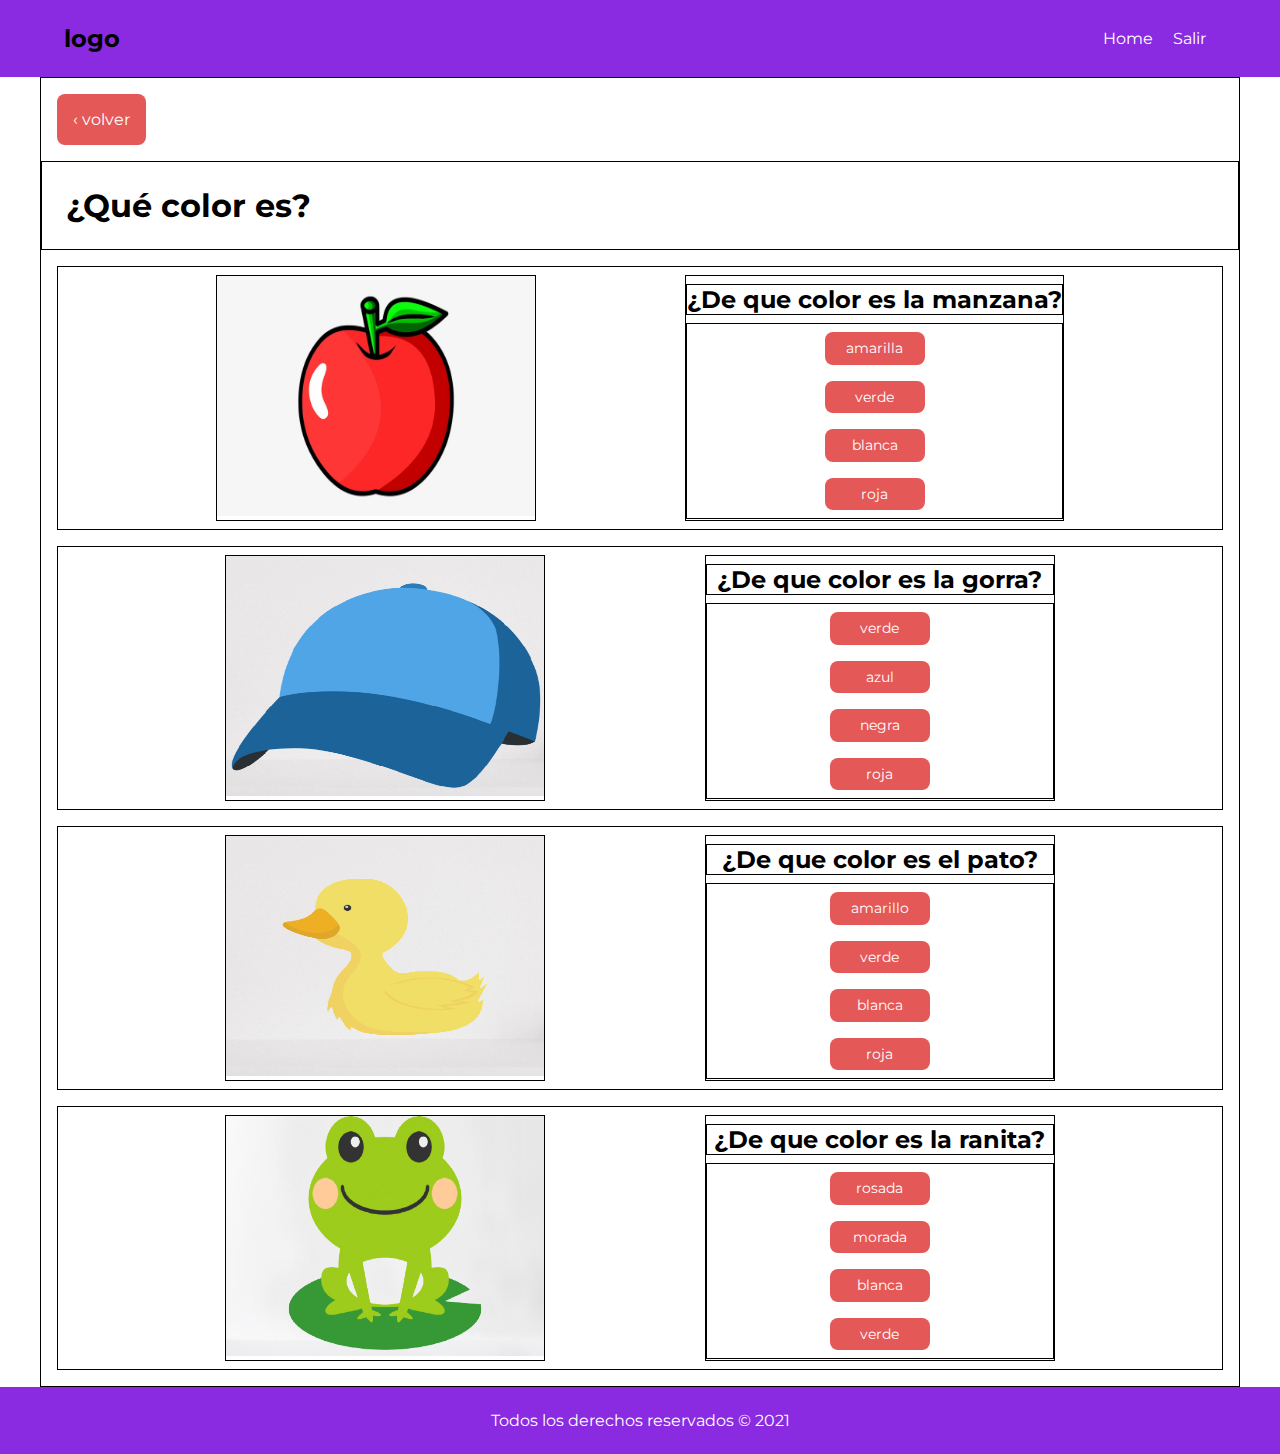
==== colores.html @ 9a8ee3d4 "colores.html y go-back button creado e insertado" ====
<!DOCTYPE html>
<html lang="en">
<head>
    <meta charset="UTF-8">
    <meta http-equiv="X-UA-Compatible" content="IE=edge">
    <meta name="viewport" content="width=device-width, initial-scale=1.0">
    <title>Los colores</title>
    <link href="https://fonts.googleapis.com/css2?family=Montserrat:wght@500&display=swap" rel="stylesheet">
    <link rel="stylesheet" href="./assets/css/index_styles.css">
</head>
<body>
    <div class="navbar">
        <header class="navbar__header">   
            <nav class="navbar__nav">
                <h2>logo</h2>
                <ul class="navbar__list">
                    <li class="list-item"><a href="/index.html" class="outline">Home</a></li>
                    <li class="list-item"><a href="/login.html" class="outline">Salir</a></li>
                </ul> 
            </nav>
        </header>
    </div>

    <div class="container">
        <button class="go-back" onclick="goBack()">&#8249; volver</button>
        <div class="question__section">
            <h1>¿Qué color es?</h1>
        </div>
        <div class="questionbox">
            <div class="imgbox">
                <img src="./assets/img/materias/colores/colores01.png" alt="Imagen de manzana" class="img-rima">
            </div>
            <div class="questionbox__select">
                <div class="questionbox__title">
                    <h2 class="question">
                        ¿De que color es la manzana?
                    </h2>
                </div>
                <div class="questionbox__buttons">
                    <button class="select-button" type="button">amarilla</button>
                    <button class="select-button" type="button">verde</button>
                    <button class="select-button" type="button">blanca</button>
                    <button class="select-button correct" type="button">roja</button>
                </div>
            </div>
        </div>
        <div class="questionbox">
            <div class="imgbox">
                <img src="./assets/img/materias/colores/colores02.png" alt="Imagen de manzana" class="img-rima">
            </div>
            <div class="questionbox__select">
                <div class="questionbox__title">
                    <h2 class="question">
                        ¿De que color es la gorra?
                    </h2>
                </div>
                <div class="questionbox__buttons">
                    <button class="select-button" type="button">verde</button>
                    <button class="select-button correct" type="button">azul</button>
                    <button class="select-button" type="button">negra</button>
                    <button class="select-button" type="button">roja</button>
                </div>
            </div>
        </div>
        <div class="questionbox">
            <div class="imgbox">
                <img src="./assets/img/materias/colores/colores03.png" alt="Imagen de manzana" class="img-rima">
            </div>
            <div class="questionbox__select">
                <div class="questionbox__title">
                    <h2 class="question">
                        ¿De que color es el pato?
                    </h2>
                </div>
                <div class="questionbox__buttons">
                    <button class="select-button correct" type="button">amarillo</button>
                    <button class="select-button" type="button">verde</button>
                    <button class="select-button" type="button">blanca</button>
                    <button class="select-button" type="button">roja</button>
                </div>
            </div>
        </div>
        <div class="questionbox">
            <div class="imgbox">
                <img src="./assets/img/materias/colores/colores04.png" alt="Imagen de manzana" class="img-rima">
            </div>
            <div class="questionbox__select">
                <div class="questionbox__title">
                    <h2 class="question">
                        ¿De que color es la ranita?
                    </h2>
                </div>
                <div class="questionbox__buttons">
                    <button class="select-button" type="button">rosada</button>
                    <button class="select-button" type="button">morada</button>
                    <button class="select-button" type="button">blanca</button>
                    <button class="select-button correct" type="button">verde</button>
                </div>
            </div>
        </div>
    </div>
    
    <footer class="footer">
        <p class="footer__p">Todos los derechos reservados &copy; 2021</p>
    </footer>

    <script src="/assets/scripts/script_questions.js"></script>
</body>
</html>
---- assets/css/index_styles.css ----
* {
    box-sizing: border-box;
    padding: 0;
    margin: 0;
    text-decoration: none;
}

body {
    font-family: 'Montserrat', sans-serif;
    min-height: 100vh;
}

button {
    font-family: 'Montserrat', sans-serif;    
}

.navbar {
    background-color: blueviolet;
}

.navbar__header {
    margin: 0 auto;
    max-width: 1200px;
}

.navbar__nav {
    display: flex;
    align-items: center;
    justify-content: space-between;  
    height: 100%; 
    padding: 1.5em;
}

.navbar__list {
    display: flex;
}

.list-item {
    list-style-type: none;
}

.outline {
    color: white;
    text-decoration: none;
    margin: 0 10px;
}

.outline:hover {
    border-bottom: 3px solid #9867C5;
}

.titlebox {
    border: solid black 1px;
    max-width: 1200px;
    margin: 0 auto;
    padding: 1em;
}

.title {
    font-size: 2.5em;
    font-weight: 500;
    line-height: 1.5;
    margin-left: 5%;
}

.main {
    border: solid black 1px;
    display: flex;
    margin: 0 auto;
    max-width: 1200px;
}

.main__container {
    display: flex;
    flex-wrap: wrap;
    justify-content: space-evenly;
    margin: 10px;
    padding: 2em;
    width: 100%;
}

.main__card {
    display: flex;
    flex-direction: column;
    position: relative;
    padding: 20px;
    width: 250px;
}

.main__card-thumbnail {
    position: relative;
    height: 0;
    padding-top: 56.333%;
}

.card-image {
    border-radius: 8px 8px 0 0;
    position: absolute;
    top: 0;
    left: 0;
    max-width: 100%;
    height: auto;
}

.main__card-body {
    padding: 6px;
    height: 75px;
    border-radius: 0 0 8px 8px;
}

.main__card-body p {
    color: #FFF;
    font-size: 18px;
    text-align: center;
    line-height: 3;
}

.blue-science {
    background-color: #5f96d7;
}

.pink-science {
    background: #ed1e79;
}

.orange-science {
    background-color: #dd5342;
}

.yellow-science {
    background-color: #ca9c05fb;
}

.footer {
    background-color: blueviolet;
    color: white;
    padding: 1.5em;
    text-align: center;
    width: 100%;
}

/* estilos palabras.html */

.container {
    border: solid 1px black;
    max-width: 1200px;
    margin: 0 auto;
}

.question__section {
    border: solid 1px black;
    padding: 1.5em;
}

.questionbox {
    display: flex;
    border: solid 1px black;
    flex-wrap: wrap;
    justify-content: space-evenly;
    margin: 1rem;
    padding: .5em;
}

.imgbox {
    border: solid 1px black;
    width: 320px;
}

.img-rima {
    width: 100%;
    height: 240px;
}

.questionbox__select {
    border: solid 1px black;
    min-width: 350px;
}

.questionbox__title {
    border: solid 1px black;
    flex-direction: row;
    margin: .5rem 0;
    text-align: center;
}

.questionbox__buttons {
    display: flex;
    flex-direction: column;
    align-items: center;
    border: solid 1px black;
}

.select-button {
    background-color: #e45858;
    border: none;
    border-radius: 8px;
    color: #fffffe;
    font-size: 13.8px;
    margin: .5rem 0;
    padding: .6em;
    cursor: pointer;
    width: 100px;
}

.disabled {
    background-color: rgb(129, 128, 128);
    cursor: auto;
}

.go-back {
    background-color: #e45858;
    border: none;
    border-radius: 8px;
    color: #fffffe;
    font-size: 1rem;
    padding: 1rem;
    margin: 1rem;
}
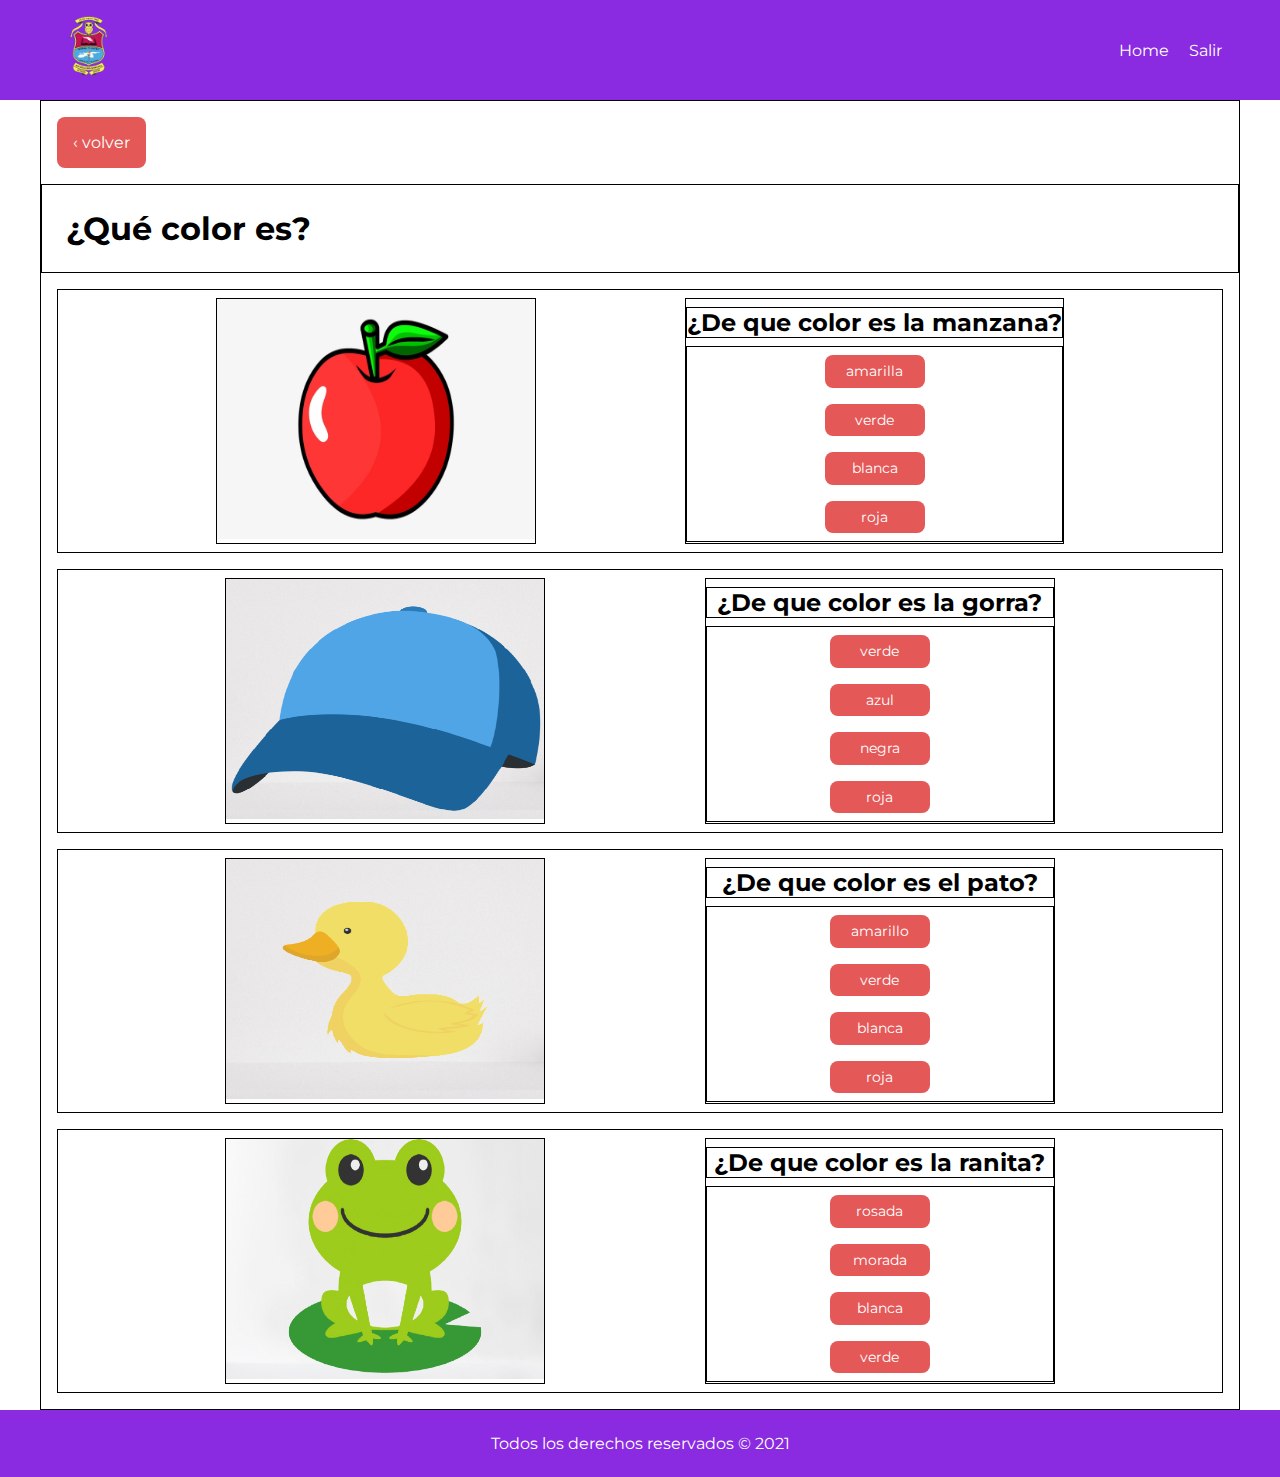
==== commit 704770b8: "Imagen escudo + Logo reemplazado por escudo" ====
--- a/colores.html
+++ b/colores.html
@@ -12,7 +12,9 @@
     <div class="navbar">
         <header class="navbar__header">   
             <nav class="navbar__nav">
-                <h2>logo</h2>
+                <a href="./" class="navbar__logo">
+                    <img src="./assets/img/logo/escudobg.png" alt="" class="logo">
+                </a>
                 <ul class="navbar__list">
                     <li class="list-item"><a href="/index.html" class="outline">Home</a></li>
                     <li class="list-item"><a href="/login.html" class="outline">Salir</a></li>
--- a/assets/css/index_styles.css
+++ b/assets/css/index_styles.css
@@ -28,7 +28,15 @@
     align-items: center;
     justify-content: space-between;  
     height: 100%; 
-    padding: 1.5em;
+    padding: .5em;
+}
+
+.navbar__logo {
+    width: 80px;
+}
+
+.logo {
+    width: 100%;
 }
 
 .navbar__list {
@@ -188,6 +196,25 @@
     flex-direction: column;
     align-items: center;
     border: solid 1px black;
+}
+
+.questionbox__operation {
+    display: flex;
+    border: 1px solid black;
+}
+
+.questionbox__img {
+    margin: auto 15px;
+    width: 200px;
+}
+
+.img {
+    width: 100%;
+}
+
+.questionbox__symbol {
+    font-size: 30px;
+    margin: auto 0;
 }
 
 .select-button {
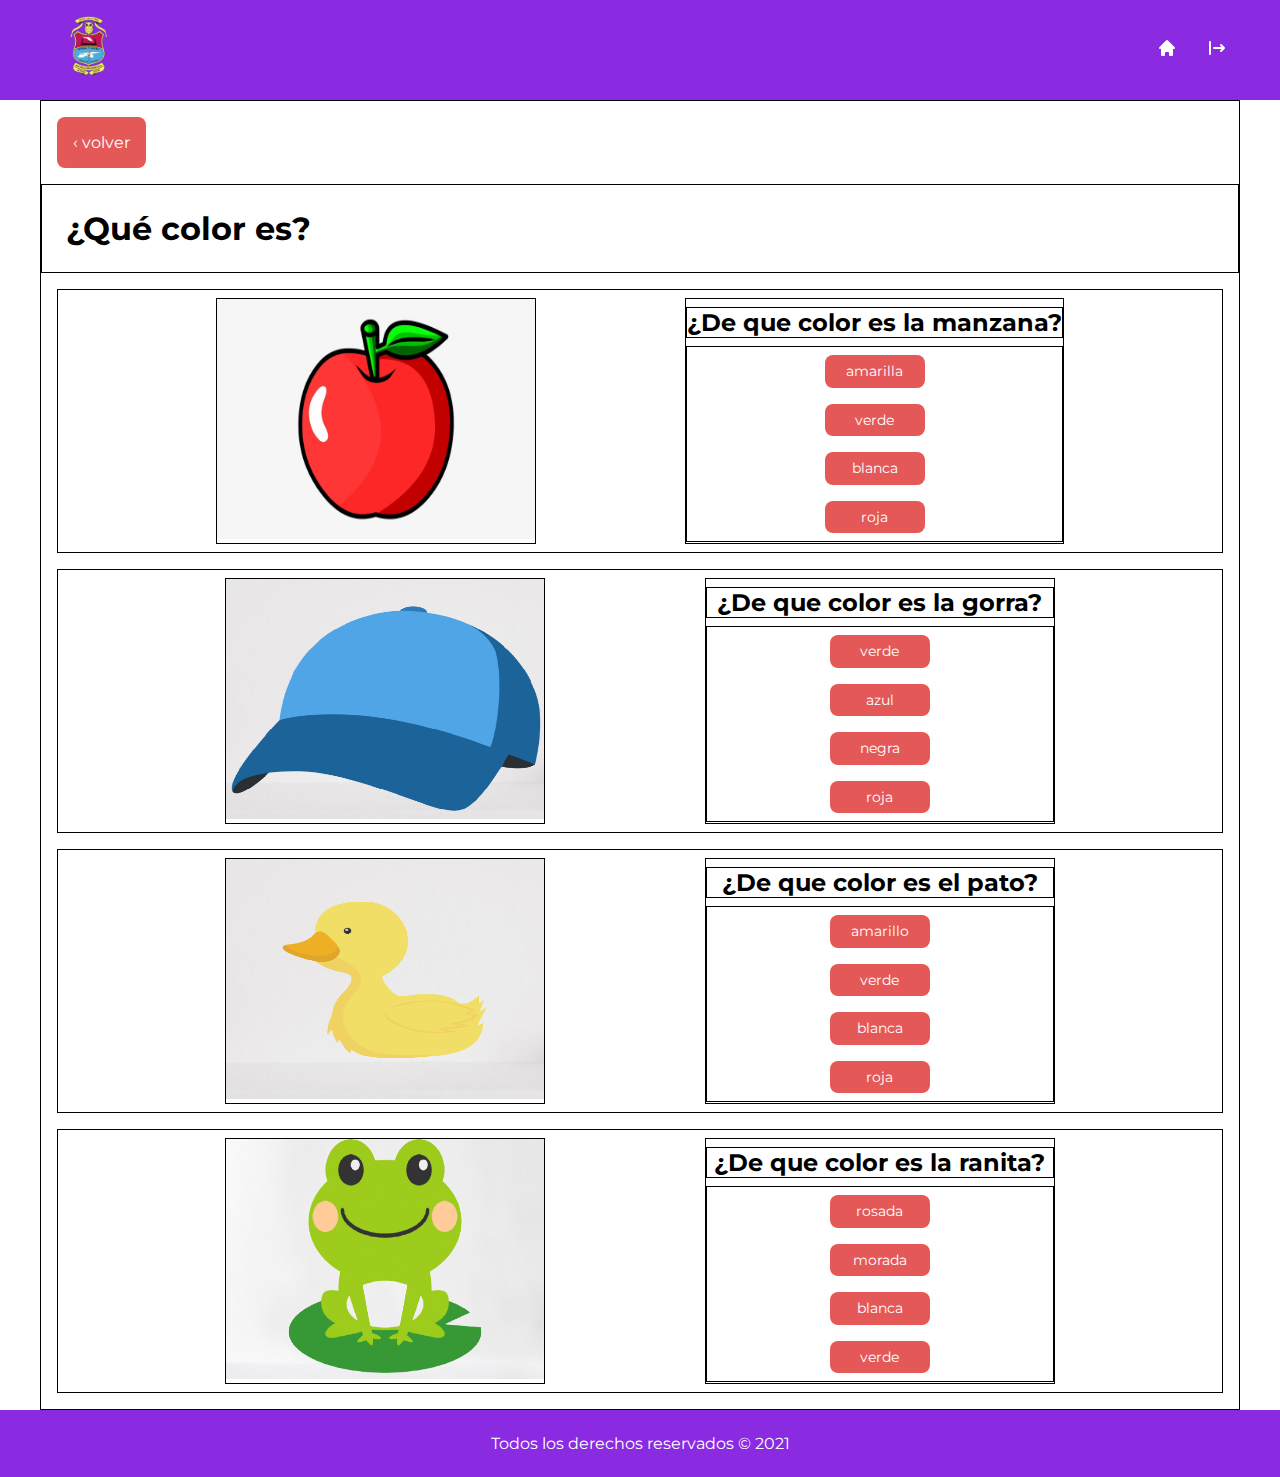
==== commit 40f6ebc1: "iconos home y salir añadidos" ====
--- a/colores.html
+++ b/colores.html
@@ -16,8 +16,20 @@
                     <img src="./assets/img/logo/escudobg.png" alt="" class="logo">
                 </a>
                 <ul class="navbar__list">
-                    <li class="list-item"><a href="/index.html" class="outline">Home</a></li>
-                    <li class="list-item"><a href="/login.html" class="outline">Salir</a></li>
+                    <li class="list-item">
+                        <a href="./index.html" class="outline">
+                            <svg xmlns="http://www.w3.org/2000/svg" class="h-5 w-5" viewBox="0 0 20 20" fill="currentColor">
+                            <path d="M10.707 2.293a1 1 0 00-1.414 0l-7 7a1 1 0 001.414 1.414L4 10.414V17a1 1 0 001 1h2a1 1 0 001-1v-2a1 1 0 011-1h2a1 1 0 011 1v2a1 1 0 001 1h2a1 1 0 001-1v-6.586l.293.293a1 1 0 001.414-1.414l-7-7z" />
+                            </svg>
+                        </a>
+                    </li>
+                    <li class="list-item">
+                        <a href="./login.html" class="outline">
+                            <svg xmlns="http://www.w3.org/2000/svg" class="h-5 w-5" viewBox="0 0 20 20" fill="currentColor">
+                            <path fill-rule="evenodd" d="M3 3a1 1 0 00-1 1v12a1 1 0 102 0V4a1 1 0 00-1-1zm10.293 9.293a1 1 0 001.414 1.414l3-3a1 1 0 000-1.414l-3-3a1 1 0 10-1.414 1.414L14.586 9H7a1 1 0 100 2h7.586l-1.293 1.293z" clip-rule="evenodd" />
+                            </svg>
+                        </a>
+                    </li>
                 </ul> 
             </nav>
         </header>
--- a/assets/css/index_styles.css
+++ b/assets/css/index_styles.css
@@ -45,6 +45,7 @@
 
 .list-item {
     list-style-type: none;
+    margin: 0 15px;
 }
 
 .outline {
@@ -242,4 +243,21 @@
     font-size: 1rem;
     padding: 1rem;
     margin: 1rem;
+}
+
+/* Videos.html */
+
+.main-container {
+    display: flex;
+    flex-direction: column;
+    padding: 1em;
+}
+
+.main-container__video {
+    margin: 15px auto;
+}
+
+.video-theme {
+    width: 150px;
+    margin: 0 auto 15px;
 }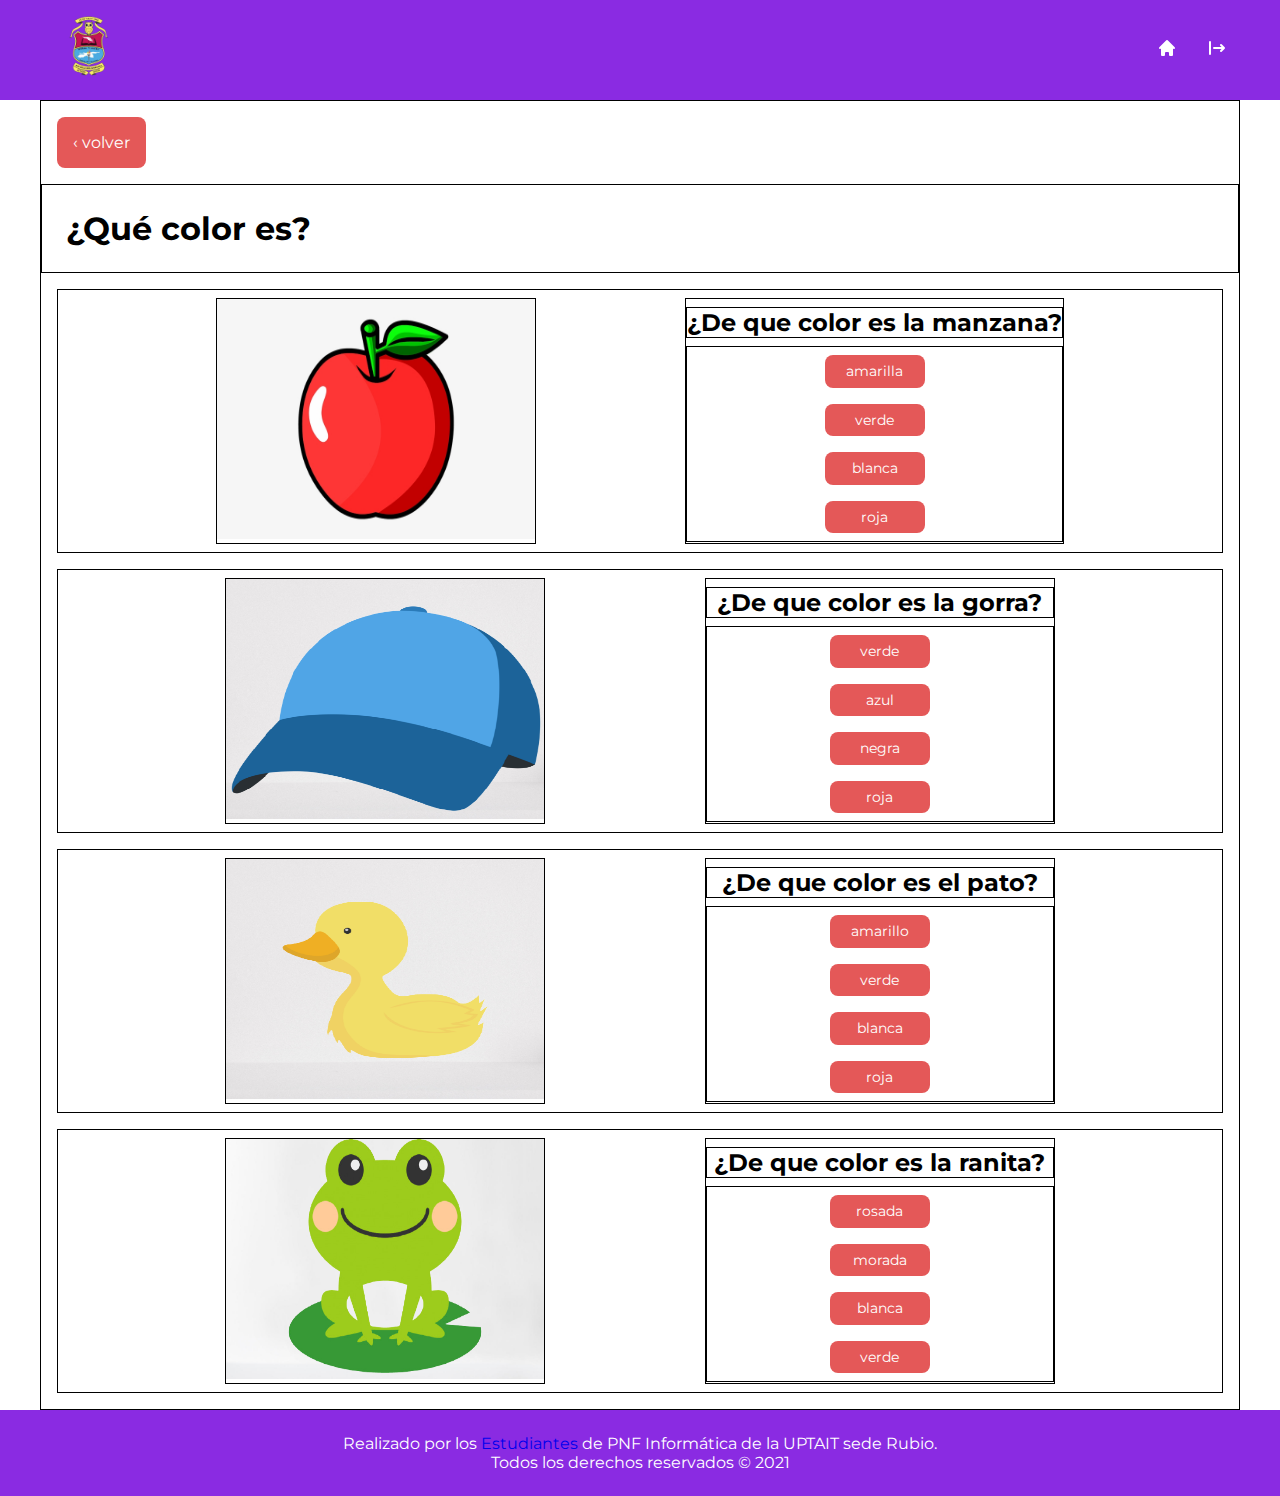
==== commit e3fde254: "Footer con datos del grupo + estudiantes.html" ====
--- a/colores.html
+++ b/colores.html
@@ -112,9 +112,13 @@
                 </div>
             </div>
         </div>
+        <button onclick="backToTop()" id="top-button" title="Volver arriba">
+            Ir arriba
+        </button> 
     </div>
     
     <footer class="footer">
+        <p class="footer__contact">Realizado por los <a href="./estudiantes.html">Estudiantes</a> de PNF Informática de la UPTAIT sede Rubio.</p>
         <p class="footer__p">Todos los derechos reservados &copy; 2021</p>
     </footer>
 
--- a/assets/css/index_styles.css
+++ b/assets/css/index_styles.css
@@ -146,6 +146,11 @@
     padding: 1.5em;
     text-align: center;
     width: 100%;
+}
+
+.bottom {
+    position: absolute;
+    bottom: 0;
 }
 
 /* estilos palabras.html */
@@ -245,6 +250,46 @@
     margin: 1rem;
 }
 
+#top-button {
+    display: none;
+    position: fixed;
+    bottom: 20px;
+    right: 30px;
+    z-index: 99;
+    border: none;
+    outline: none;
+    background-color: #e45858;
+    color: #fffffe;
+    cursor: pointer;
+    padding: 1em;
+    border-radius: 10px;
+    font-size: 1rem;
+}
+
+#top-button:hover {
+    background-color: #555;
+}
+
+/* Modal abierto */
+dialog[open] {
+    position: fixed;
+    width: 50%;
+    max-width: 750px;
+    top: 30vh;
+    margin: 0 auto;
+    padding: 1em;
+}
+
+#close-button, #again-button {
+    border: none;
+    border-radius: 8px;
+    color: #fffffe;
+    outline: none;
+    padding: .5em;
+    background-color: #e45858;
+    margin: 1em 2em;
+}
+
 /* Videos.html */
 
 .main-container {
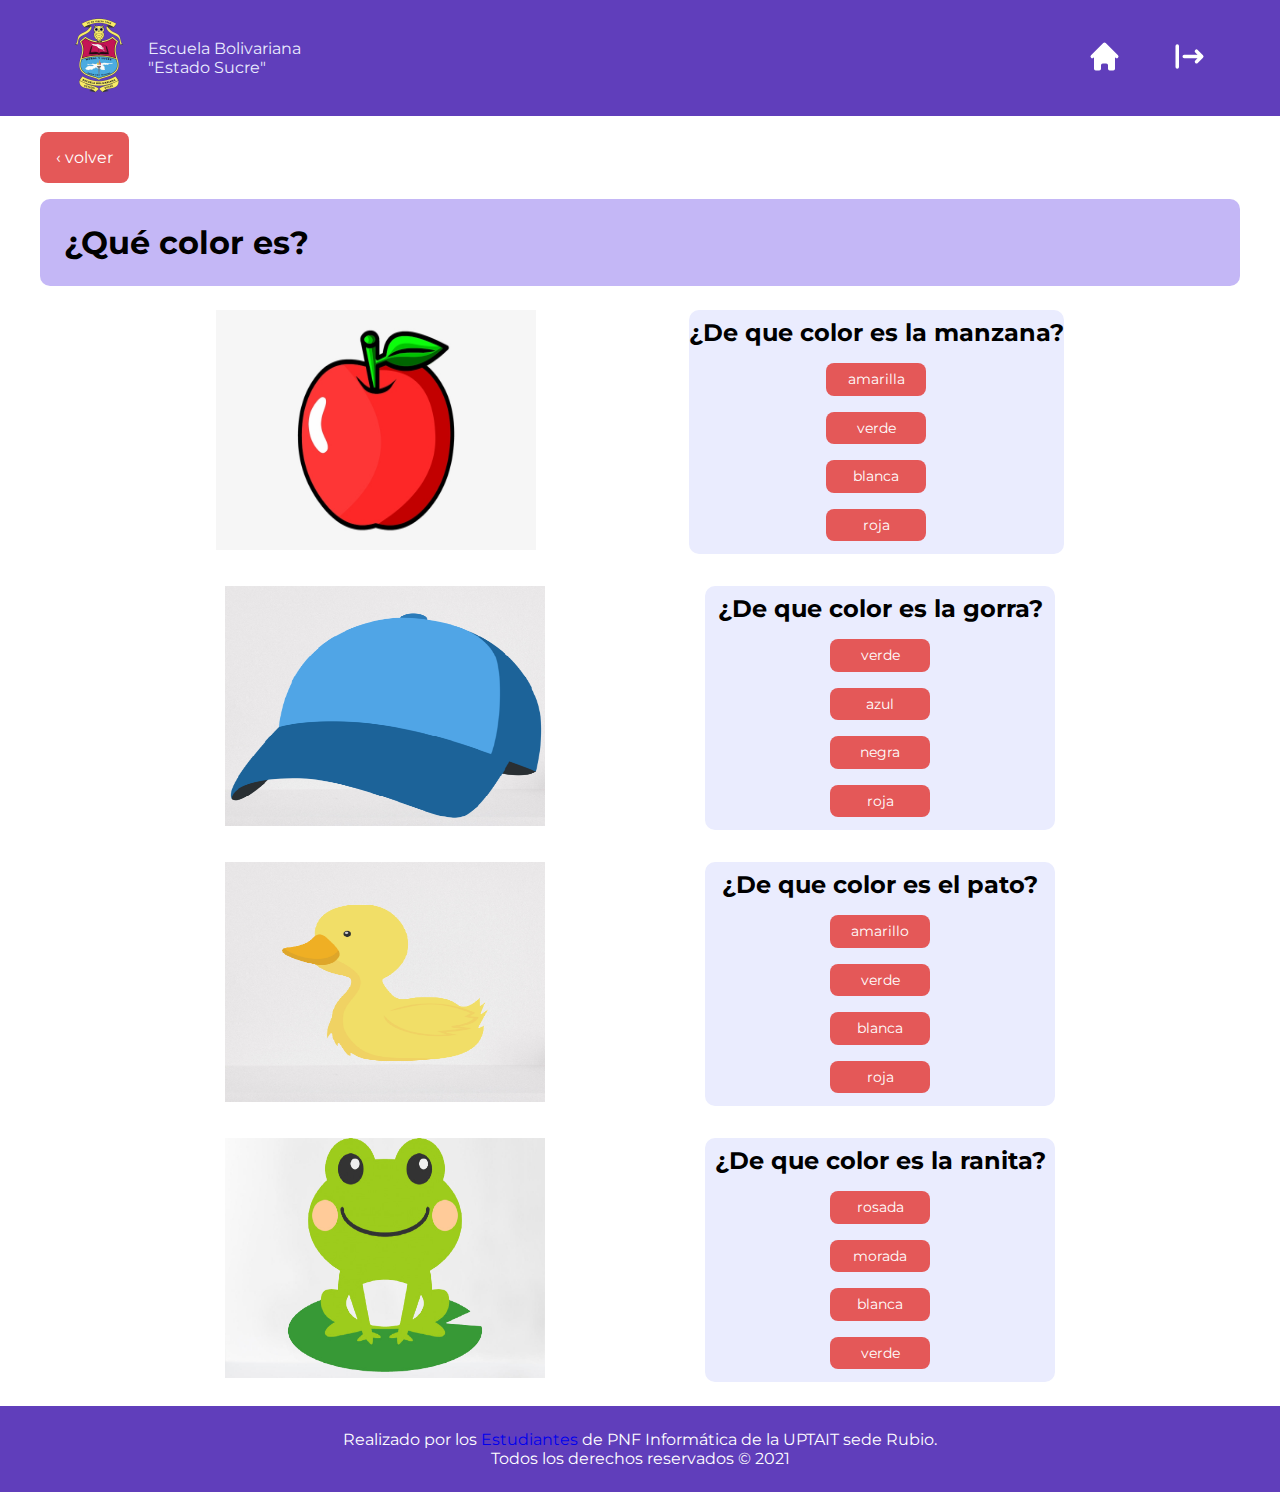
==== commit 3945abea: "Rediseño index (3 cols) y membrete logo" ====
--- a/colores.html
+++ b/colores.html
@@ -12,8 +12,13 @@
     <div class="navbar">
         <header class="navbar__header">   
             <nav class="navbar__nav">
-                <a href="./" class="navbar__logo">
+                <a href="./index.html" class="navbar__logo">
                     <img src="./assets/img/logo/escudobg.png" alt="" class="logo">
+                    <div class="navbar__sub">
+                        <p class="sub">Escuela Bolivariana
+                            "Estado Sucre"
+                        </p>
+                    </div>
                 </a>
                 <ul class="navbar__list">
                     <li class="list-item">
@@ -122,6 +127,6 @@
         <p class="footer__p">Todos los derechos reservados &copy; 2021</p>
     </footer>
 
-    <script src="/assets/scripts/script_questions.js"></script>
+    <script src="./assets/scripts/script_questions.js"></script>
 </body>
 </html>--- a/assets/css/index_styles.css
+++ b/assets/css/index_styles.css
@@ -15,7 +15,7 @@
 }
 
 .navbar {
-    background-color: blueviolet;
+    background-color: #603EBB;
 }
 
 .navbar__header {
@@ -32,7 +32,20 @@
 }
 
 .navbar__logo {
-    width: 80px;
+    display: flex;
+    
+    width: 100px;
+}
+
+.navbar__sub {
+    align-items: center;
+    color: #EAECFE;
+    display: flex;
+}
+
+.sub {
+    
+    width: 160px;
 }
 
 .logo {
@@ -58,10 +71,15 @@
     border-bottom: 3px solid #9867C5;
 }
 
+svg {
+    width: 35px;
+}
+
 .titlebox {
-    border: solid black 1px;
-    max-width: 1200px;
-    margin: 0 auto;
+    background-color: #9078ee88;
+    border-radius: 10px;
+    max-width: 1200px;
+    margin: 15px auto 0;
     padding: 1em;
 }
 
@@ -73,19 +91,20 @@
 }
 
 .main {
-    border: solid black 1px;
-    display: flex;
-    margin: 0 auto;
+    background-color: #EAECFE;
+    border-radius: 10px;
+    display: flex;
+    margin: 15px auto;
     max-width: 1200px;
 }
 
 .main__container {
     display: flex;
     flex-wrap: wrap;
-    justify-content: space-evenly;
-    margin: 10px;
+    justify-content: space-between;
+    margin: 10px auto;
     padding: 2em;
-    width: 100%;
+    width: 85%;
 }
 
 .main__card {
@@ -141,7 +160,7 @@
 }
 
 .footer {
-    background-color: blueviolet;
+    background-color: #603EBB;
     color: white;
     padding: 1.5em;
     text-align: center;
@@ -156,19 +175,19 @@
 /* estilos palabras.html */
 
 .container {
-    border: solid 1px black;
     max-width: 1200px;
     margin: 0 auto;
 }
 
 .question__section {
-    border: solid 1px black;
+    background-color: #9078ee88;
+    border-radius: 10px;
     padding: 1.5em;
+    max-width: 1200px;
 }
 
 .questionbox {
     display: flex;
-    border: solid 1px black;
     flex-wrap: wrap;
     justify-content: space-evenly;
     margin: 1rem;
@@ -176,7 +195,6 @@
 }
 
 .imgbox {
-    border: solid 1px black;
     width: 320px;
 }
 
@@ -186,12 +204,12 @@
 }
 
 .questionbox__select {
-    border: solid 1px black;
+    background-color: #EAECFE;
+    border-radius: 10px;
     min-width: 350px;
 }
 
 .questionbox__title {
-    border: solid 1px black;
     flex-direction: row;
     margin: .5rem 0;
     text-align: center;
@@ -201,12 +219,11 @@
     display: flex;
     flex-direction: column;
     align-items: center;
-    border: solid 1px black;
 }
 
 .questionbox__operation {
     display: flex;
-    border: 1px solid black;
+    
 }
 
 .questionbox__img {
@@ -247,7 +264,7 @@
     color: #fffffe;
     font-size: 1rem;
     padding: 1rem;
-    margin: 1rem;
+    margin: 1em 0;
 }
 
 #top-button {
@@ -305,4 +322,52 @@
 .video-theme {
     width: 150px;
     margin: 0 auto 15px;
+}
+
+.disclaimer {
+    background-color: #e45858;
+    border-radius: 8px;
+    padding: .5em;
+    max-width: 50%;
+    margin: 0 auto;
+}
+
+.disclaimer p {
+    color: #EAECFE;
+}
+
+/* Canvas */
+
+.section-container {
+    height: 100vh;
+    display: flex;
+}
+
+#toolbar {
+    display: flex;
+    flex-direction: column;
+    padding: 5px;
+    width: 100px;
+    background-color: blueviolet;
+    color: #fffffe;
+}
+
+#toolbar * {
+    margin-bottom: 6px;
+}
+
+#toolbar label {
+    font-size: 12px;
+}
+
+#toolbar input {
+    width: 100%;
+}
+
+#toolbar button {
+    background-color: #dd5342;
+    border: none;
+    border-radius: 4px;
+    color: #fffffe;
+    padding: 6px;
 }